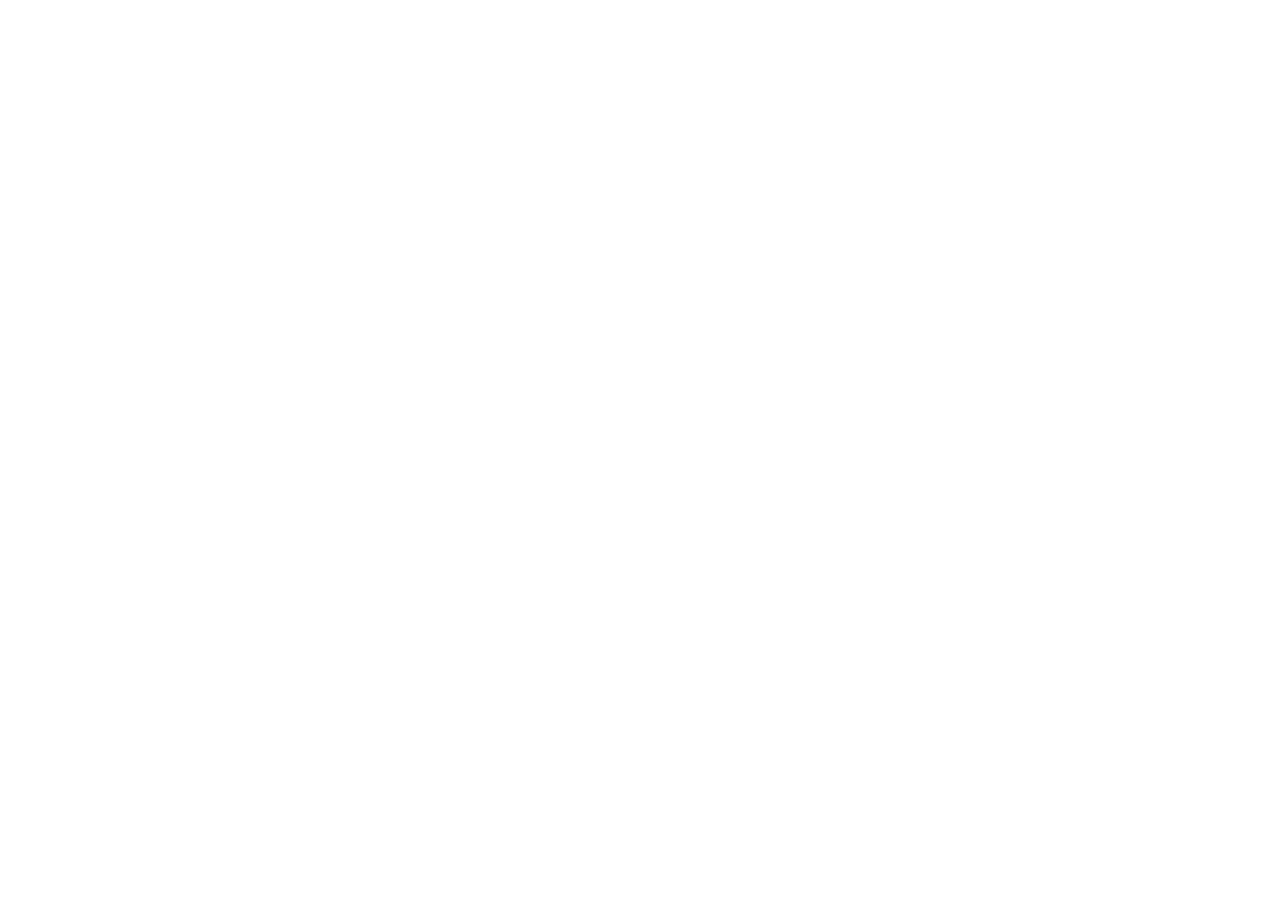
==== index.html @ e1242688 "Criação do projeto" ====
<!DOCTYPE html>
<html lang="pt-br">
<head>
    <meta charset="UTF-8">
    <meta name="viewport" content="width=device-width, initial-scale=1.0">
    <link rel="shortcut icon" href="favicon.ico" type="image/x-icon">
    <link rel="stylesheet" href="styles/style.css">
    <title>Projeto Redes Sociais</title>
</head>
<body>
    
</body>
</html>
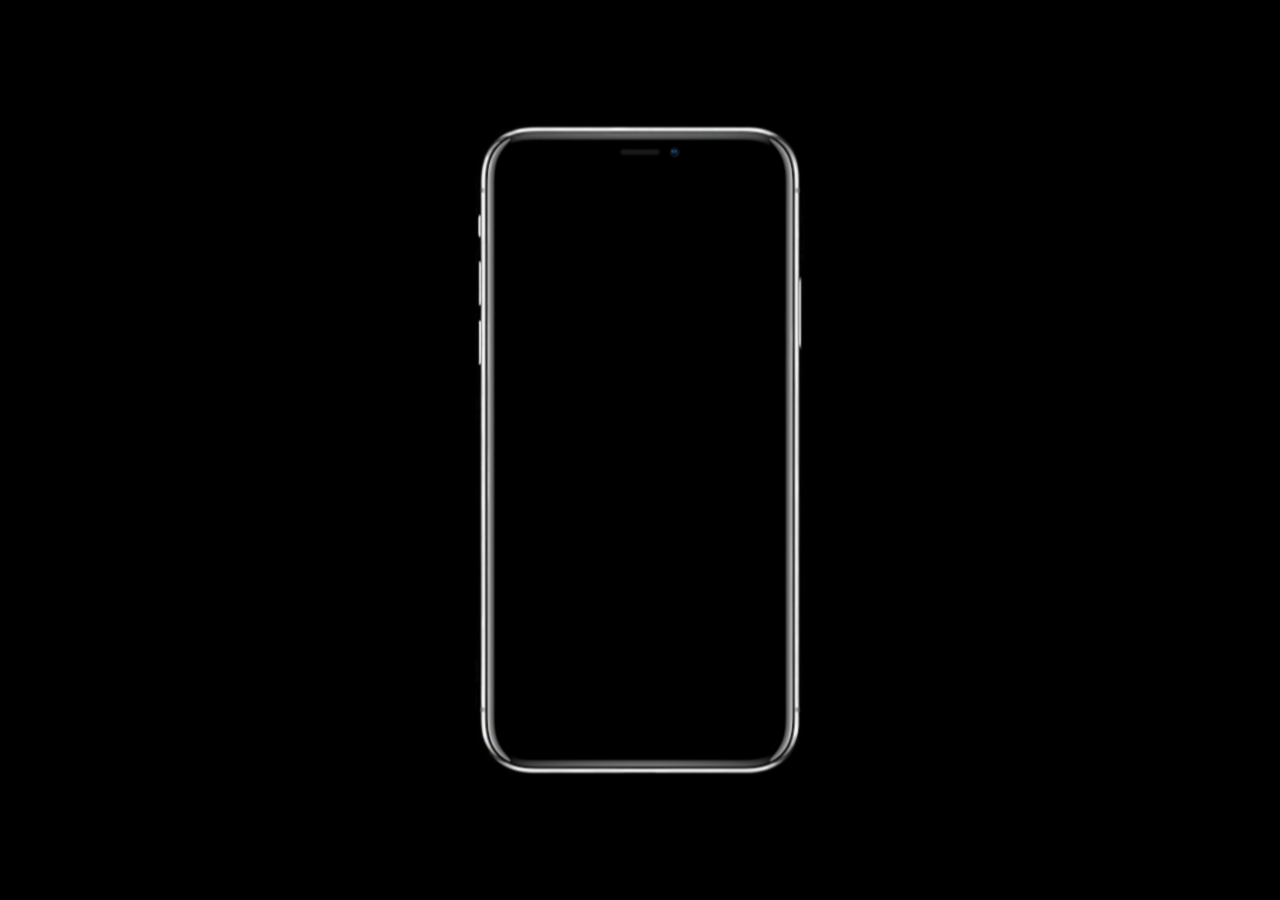
==== commit b301a6f6: "alterando estilos" ====
--- a/index.html
+++ b/index.html
@@ -8,6 +8,13 @@
     <title>Projeto Redes Sociais</title>
 </head>
 <body>
-    
+    <main>
+        <section id="telefone">
+
+        </section>
+        <section id="redes-sociais">
+            
+        </section>
+    </main>
 </body>
 </html>--- a/styles/style.css
+++ b/styles/style.css
@@ -0,0 +1,30 @@
+@charset "UTF-8";
+
+* {
+    margin: 0px;
+    padding: 0px;
+}
+
+html, body {
+    height: 100vh;
+    width: 100vw;
+    background-color: black;
+}
+
+main {
+    height: 100vh;
+    position: relative;
+    
+}
+
+section#telefone {
+    position: absolute;
+    top: 50%;
+    left: 50%;
+    transform: translate(-50%, -50%);
+
+    height: 649px;
+    width: 330px;
+    background: url(../images/frame-iphone.png) no-repeat;
+
+}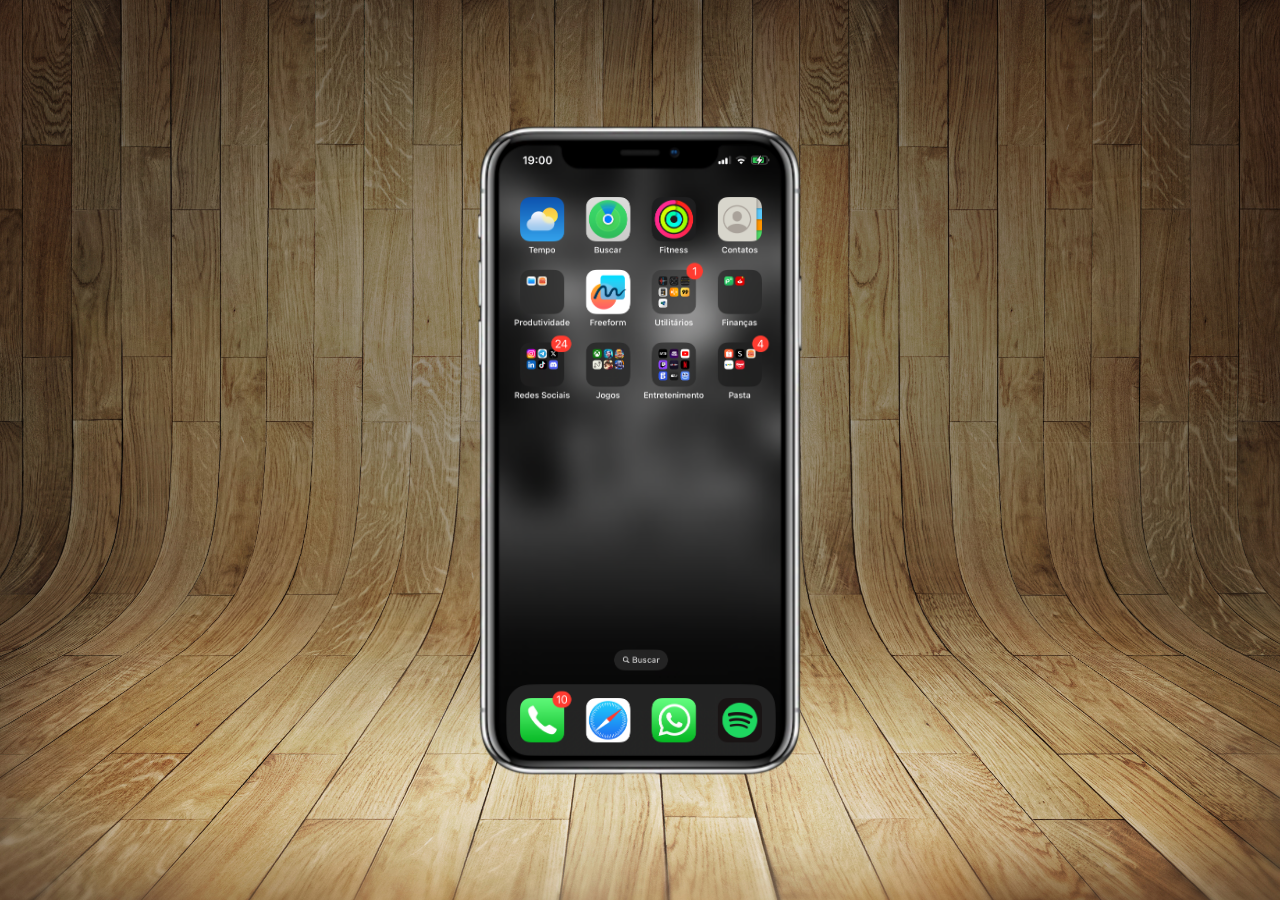
==== commit ede3a507: "Adicionando tela home" ====
--- a/index.html
+++ b/index.html
@@ -9,9 +9,11 @@
 </head>
 <body>
     <main>
-        <section id="telefone">
-
-        </section>
+        <div id="teladiv">
+            <iframe src="home.html" name="tela" id="tela" frameborder="0"></iframe>
+            <section id="telefone">
+            </section>
+        </div>
         <section id="redes-sociais">
             
         </section>
--- a/styles/style.css
+++ b/styles/style.css
@@ -11,13 +11,28 @@
     background-color: black;
 }
 
+body {
+    background: url(../images/fundo-madeira.jpg) no-repeat top center;
+    background-size: cover;
+    background-attachment: fixed;
+}
+
 main {
     height: 100vh;
     position: relative;
     
 }
 
-section#telefone {
+#teladiv {
+    position: absolute;
+    top: 50%;
+    left: 50%;
+    transform: translate(-50%, -50%);
+    height: 649px;
+    width: 330px;
+    
+}
+#telefone {
     position: absolute;
     top: 50%;
     left: 50%;
@@ -26,5 +41,14 @@
     height: 649px;
     width: 330px;
     background: url(../images/frame-iphone.png) no-repeat;
+}
 
+#tela {
+    position: relative;
+    top: 19px;
+    left: 16px;
+    height: 620px;
+    width: 300px;
+    border-radius: 15px;
+    border-bottom-right-radius: 20px;
 }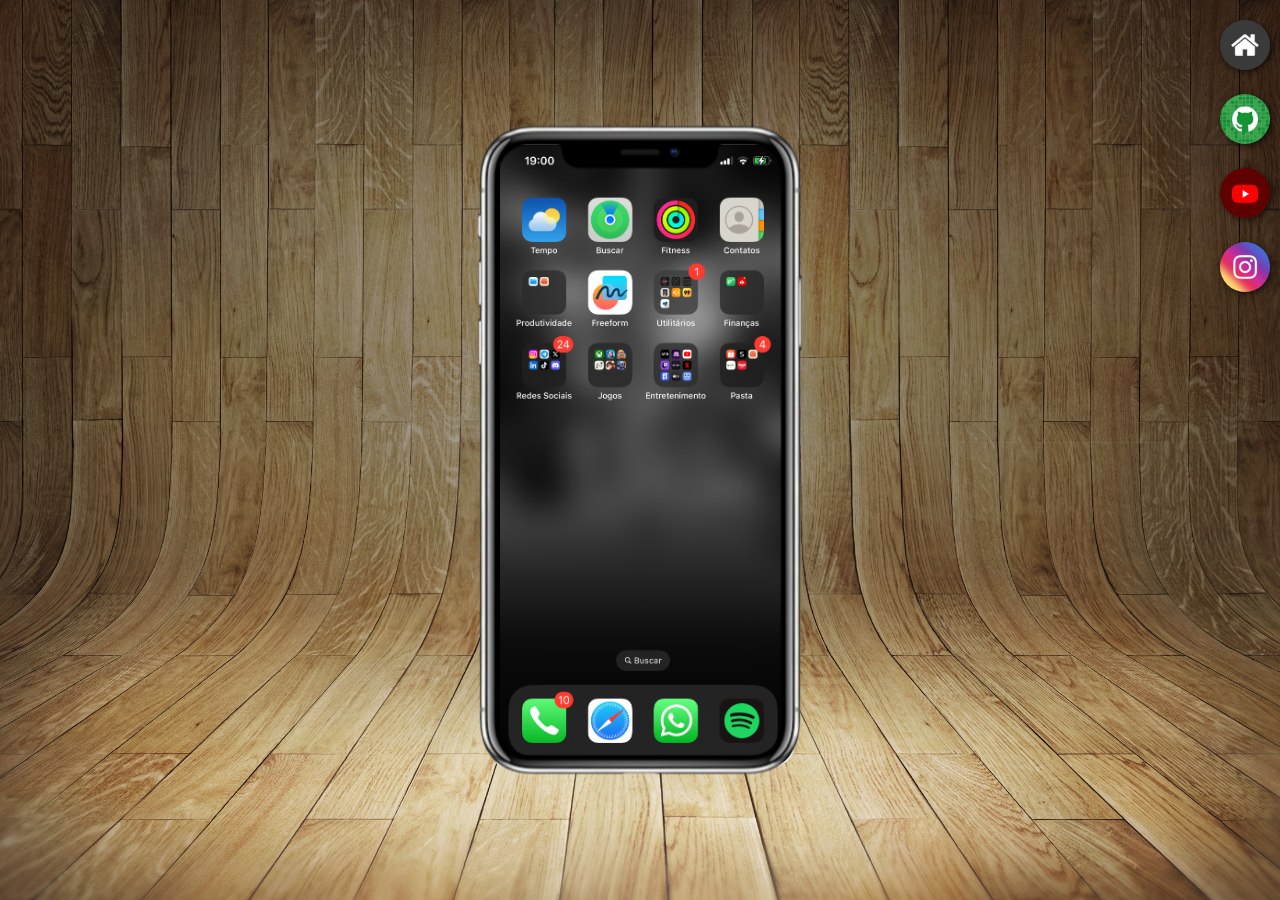
==== commit 730c0f58: "alterando css" ====
--- a/index.html
+++ b/index.html
@@ -10,12 +10,15 @@
 <body>
     <main>
         <div id="teladiv">
-            <iframe src="home.html" name="tela" id="tela" frameborder="0"></iframe>
+            <iframe src="home.html" name="tela" id="tela"></iframe>
             <section id="telefone">
             </section>
         </div>
         <section id="redes-sociais">
-            
+            <a href="index.html" target="tela"><img src="images/logo-home.jpg" alt=""></a><br>
+            <a href="#" target="tela"><img src="images/logo-github.jpg" alt=""></a><br>
+            <a href="#" target="tela"><img src="images/logo-youtube.jpg" alt=""></a><br>
+            <a href="#" target="tela"><img src="images/logo-instagram.jpg" alt=""></a><br>
         </section>
     </main>
 </body>
--- a/styles/style.css
+++ b/styles/style.css
@@ -28,7 +28,7 @@
     top: 50%;
     left: 50%;
     transform: translate(-50%, -50%);
-    height: 649px;
+    height: 648px;
     width: 330px;
     
 }
@@ -45,10 +45,30 @@
 
 #tela {
     position: relative;
-    top: 19px;
+    top: 17px;
     left: 16px;
     height: 620px;
     width: 300px;
     border-radius: 15px;
-    border-bottom-right-radius: 20px;
+    border-bottom-right-radius: 23px;
+}
+
+#redes-sociais {
+    text-align: right;
+    padding-top: 10px;
+}
+#redes-sociais img {
+    width: 50px;
+    height: 50px;
+    border-radius: 50%;
+    margin: 10px;
+    box-shadow: 2px 2px 7px #000000ac;
+    transition: 0.2s;
+
+}
+
+#redes-sociais img:hover {
+    border: 2px solid #ffffffba;
+    transform: translate(-1px, -1px);
+    box-shadow: 5px 5px 10px #000000ac;
 }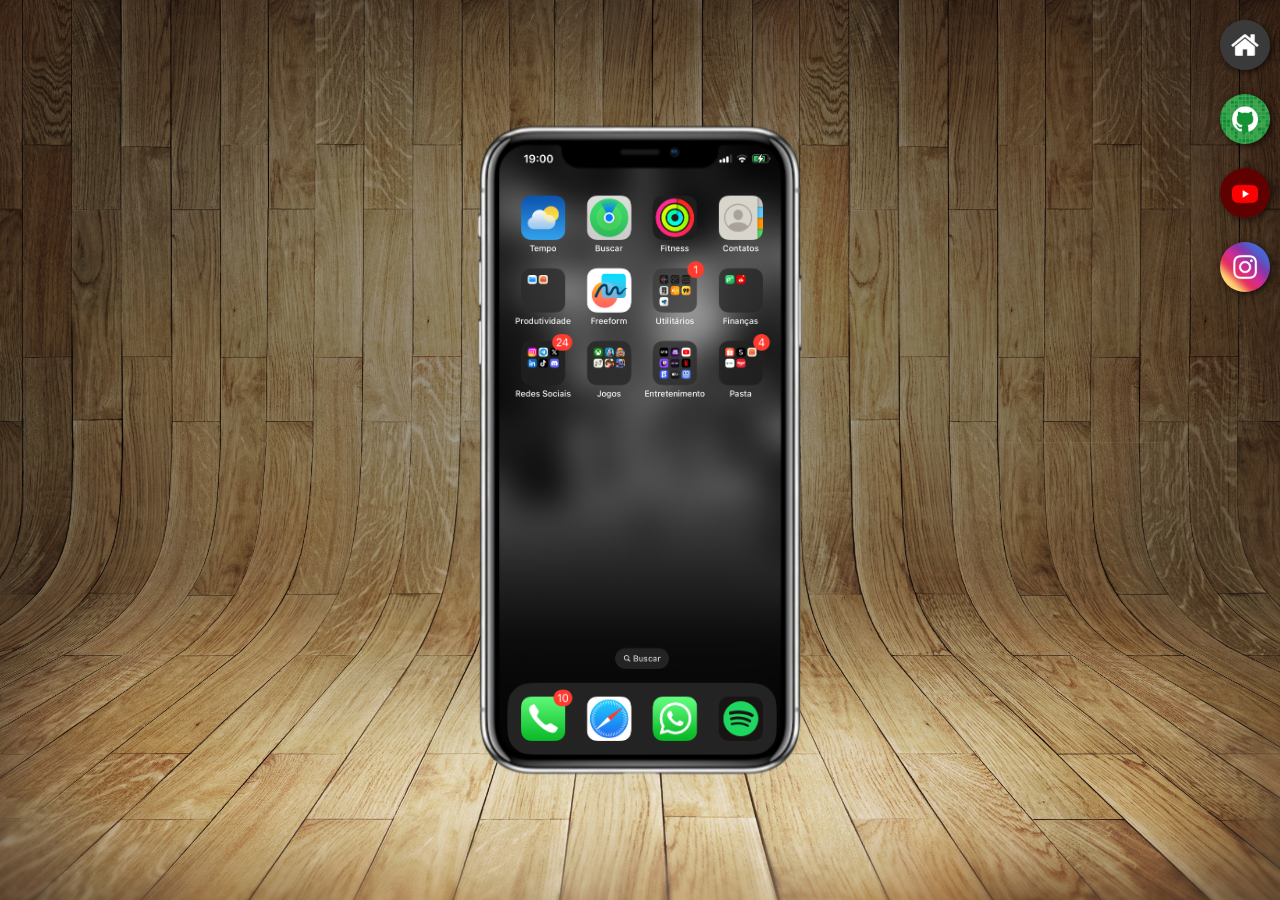
==== commit b2205cc6: "alteração css" ====
--- a/index.html
+++ b/index.html
@@ -15,10 +15,10 @@
             </section>
         </div>
         <section id="redes-sociais">
-            <a href="index.html" target="tela"><img src="images/logo-home.jpg" alt=""></a><br>
-            <a href="#" target="tela"><img src="images/logo-github.jpg" alt=""></a><br>
-            <a href="#" target="tela"><img src="images/logo-youtube.jpg" alt=""></a><br>
-            <a href="#" target="tela"><img src="images/logo-instagram.jpg" alt=""></a><br>
+            <a href="home.html" target="tela"><img src="images/logo-home.jpg" alt="Home"></a><br>
+            <a href="#" target="tela"><img src="images/logo-github.jpg" alt="GitHub"></a><br>
+            <a href="#" target="tela"><img src="images/logo-youtube.jpg" alt="YouTube"></a><br>
+            <a href="#" target="tela"><img src="images/logo-instagram.jpg" alt="Instagram"></a><br>
         </section>
     </main>
 </body>
--- a/styles/style.css
+++ b/styles/style.css
@@ -37,7 +37,6 @@
     top: 50%;
     left: 50%;
     transform: translate(-50%, -50%);
-
     height: 649px;
     width: 330px;
     background: url(../images/frame-iphone.png) no-repeat;
@@ -45,8 +44,8 @@
 
 #tela {
     position: relative;
-    top: 17px;
-    left: 16px;
+    top: 15px;
+    left: 14.5px;
     height: 620px;
     width: 300px;
     border-radius: 15px;
@@ -57,6 +56,7 @@
     text-align: right;
     padding-top: 10px;
 }
+
 #redes-sociais img {
     width: 50px;
     height: 50px;
@@ -64,7 +64,6 @@
     margin: 10px;
     box-shadow: 2px 2px 7px #000000ac;
     transition: 0.2s;
-
 }
 
 #redes-sociais img:hover {
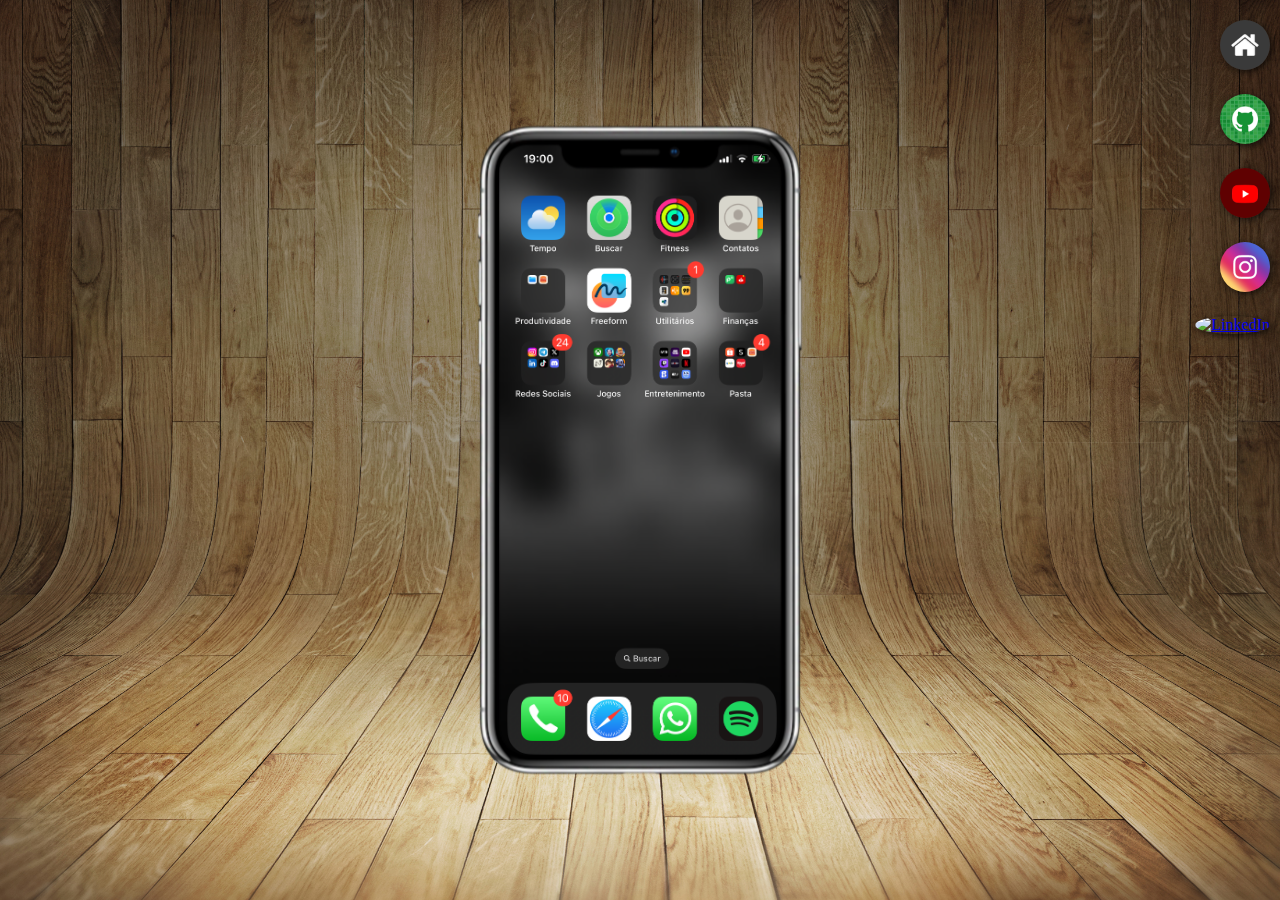
==== commit 7fdb57db: "new contents" ====
--- a/index.html
+++ b/index.html
@@ -16,9 +16,10 @@
         </div>
         <section id="redes-sociais">
             <a href="home.html" target="tela"><img src="images/logo-home.jpg" alt="Home"></a><br>
-            <a href="#" target="tela"><img src="images/logo-github.jpg" alt="GitHub"></a><br>
-            <a href="#" target="tela"><img src="images/logo-youtube.jpg" alt="YouTube"></a><br>
-            <a href="#" target="tela"><img src="images/logo-instagram.jpg" alt="Instagram"></a><br>
+            <a href="github.html" target="tela"><img src="images/logo-github.jpg" alt="GitHub"></a><br>
+            <a href="youtube.html" target="tela"><img src="images/logo-youtube.jpg" alt="YouTube"></a><br>
+            <a href="instagram.html" target="tela"><img src="images/logo-instagram.jpg" alt="Instagram"></a><br>
+            <a href="linkedin.html" target="tela"><img src="images/logo-linkedin.jpg" alt="LinkedIn"></a>
         </section>
     </main>
 </body>
--- a/styles/style.css
+++ b/styles/style.css
@@ -29,9 +29,9 @@
     left: 50%;
     transform: translate(-50%, -50%);
     height: 648px;
-    width: 330px;
-    
+    width: 330px;   
 }
+
 #telefone {
     position: absolute;
     top: 50%;
@@ -43,7 +43,7 @@
 }
 
 #tela {
-    position: relative;
+    position: absolute;
     top: 15px;
     left: 14.5px;
     height: 620px;
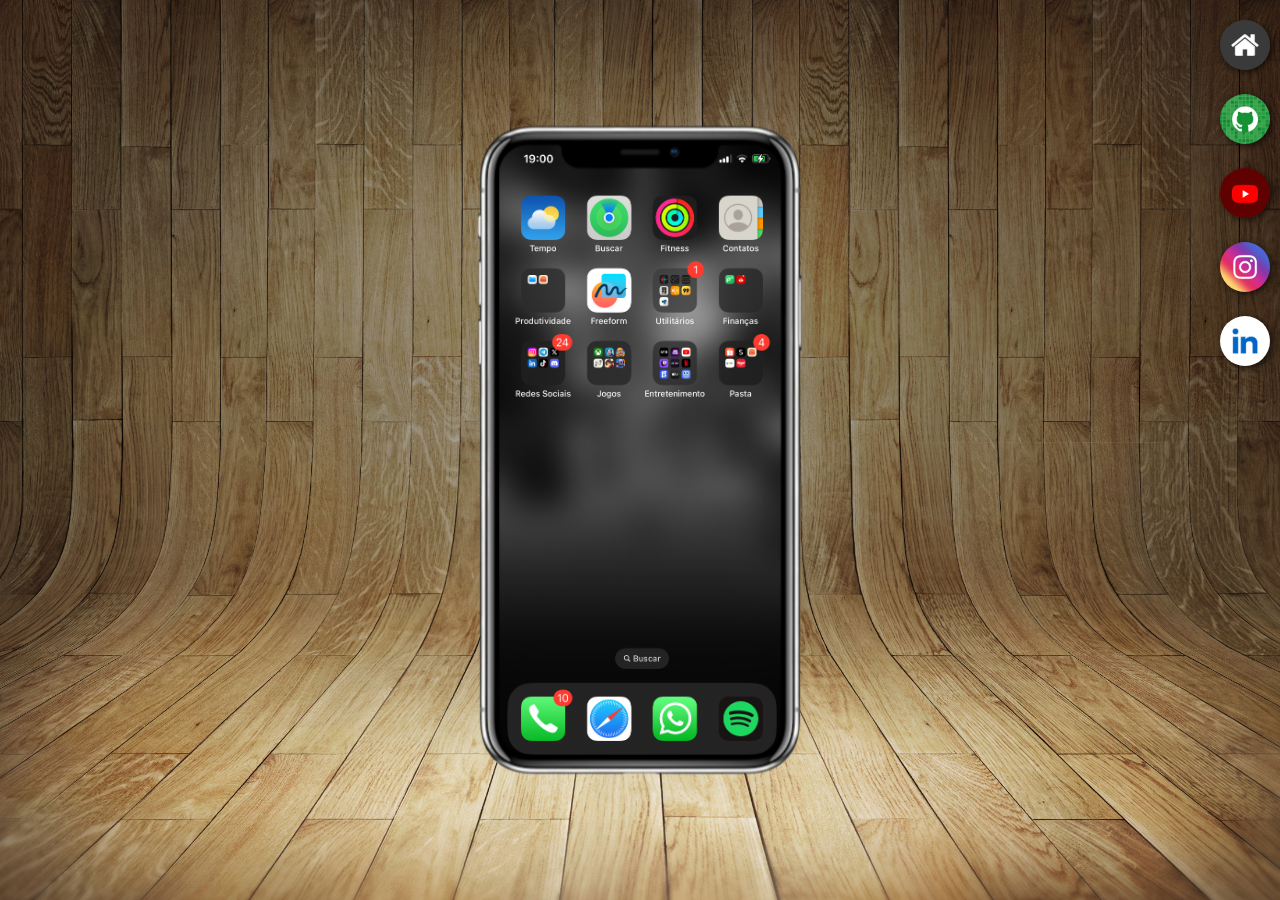
==== commit 0eec395c: "new content" ====
--- a/index.html
+++ b/index.html
@@ -19,7 +19,7 @@
             <a href="github.html" target="tela"><img src="images/logo-github.jpg" alt="GitHub"></a><br>
             <a href="youtube.html" target="tela"><img src="images/logo-youtube.jpg" alt="YouTube"></a><br>
             <a href="instagram.html" target="tela"><img src="images/logo-instagram.jpg" alt="Instagram"></a><br>
-            <a href="linkedin.html" target="tela"><img src="images/logo-linkedin.jpg" alt="LinkedIn"></a>
+            <a href="linkedin.html" target="tela"><img src="images/logo-linkedin.png" alt="LinkedIn"></a>
         </section>
     </main>
 </body>
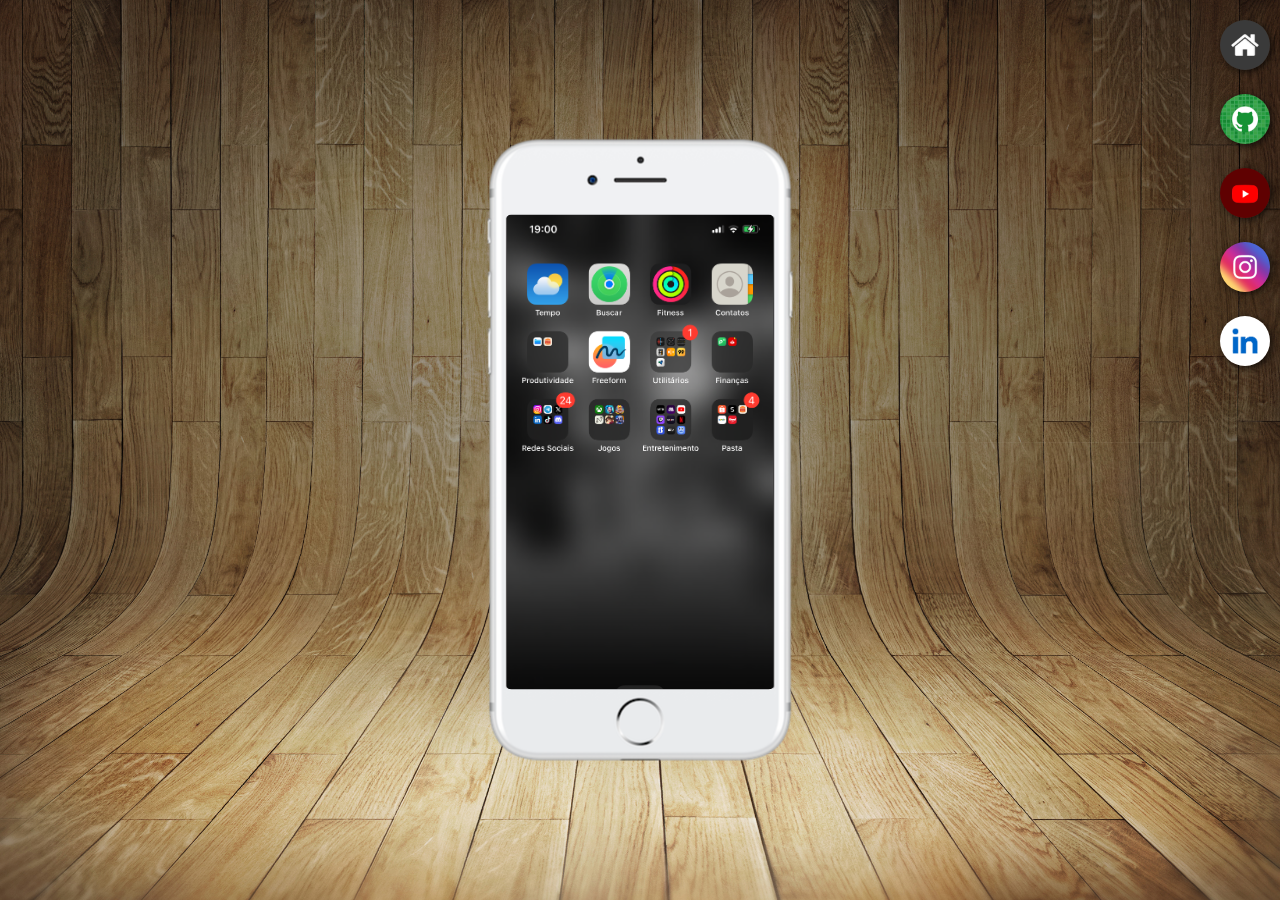
==== commit 964a2505: "alteração css" ====
--- a/index.html
+++ b/index.html
@@ -8,18 +8,17 @@
     <title>Projeto Redes Sociais</title>
 </head>
 <body>
-    <main>
-        <div id="teladiv">
+    <main>   
+        <section id="telefone">
             <iframe src="home.html" name="tela" id="tela"></iframe>
-            <section id="telefone">
-            </section>
-        </div>
+        </section>
+
         <section id="redes-sociais">
             <a href="home.html" target="tela"><img src="images/logo-home.jpg" alt="Home"></a><br>
             <a href="github.html" target="tela"><img src="images/logo-github.jpg" alt="GitHub"></a><br>
             <a href="youtube.html" target="tela"><img src="images/logo-youtube.jpg" alt="YouTube"></a><br>
             <a href="instagram.html" target="tela"><img src="images/logo-instagram.jpg" alt="Instagram"></a><br>
-            <a href="linkedin.html" target="tela"><img src="images/logo-linkedin.png" alt="LinkedIn"></a>
+            <a href="https://www.linkedin.com/in/jeiel-lima1/" target="_blank"><img src="images/logo-linkedin.png" alt="LinkedIn"></a>
         </section>
     </main>
 </body>
--- a/styles/style.css
+++ b/styles/style.css
@@ -23,33 +23,24 @@
     
 }
 
-#teladiv {
-    position: absolute;
-    top: 50%;
-    left: 50%;
-    transform: translate(-50%, -50%);
-    height: 648px;
-    width: 330px;   
-}
-
 #telefone {
     position: absolute;
     top: 50%;
     left: 50%;
     transform: translate(-50%, -50%);
-    height: 649px;
-    width: 330px;
+    height: 627px;
+    width: 311px;
     background: url(../images/frame-iphone.png) no-repeat;
 }
 
 #tela {
-    position: absolute;
-    top: 15px;
-    left: 14.5px;
-    height: 620px;
-    width: 300px;
-    border-radius: 15px;
-    border-bottom-right-radius: 23px;
+    position: relative;
+    top: 78px;
+    left: 22px;
+    height: 475px;
+    width: 267px;
+    border-radius: 5px;
+    border-style: none;
 }
 
 #redes-sociais {
